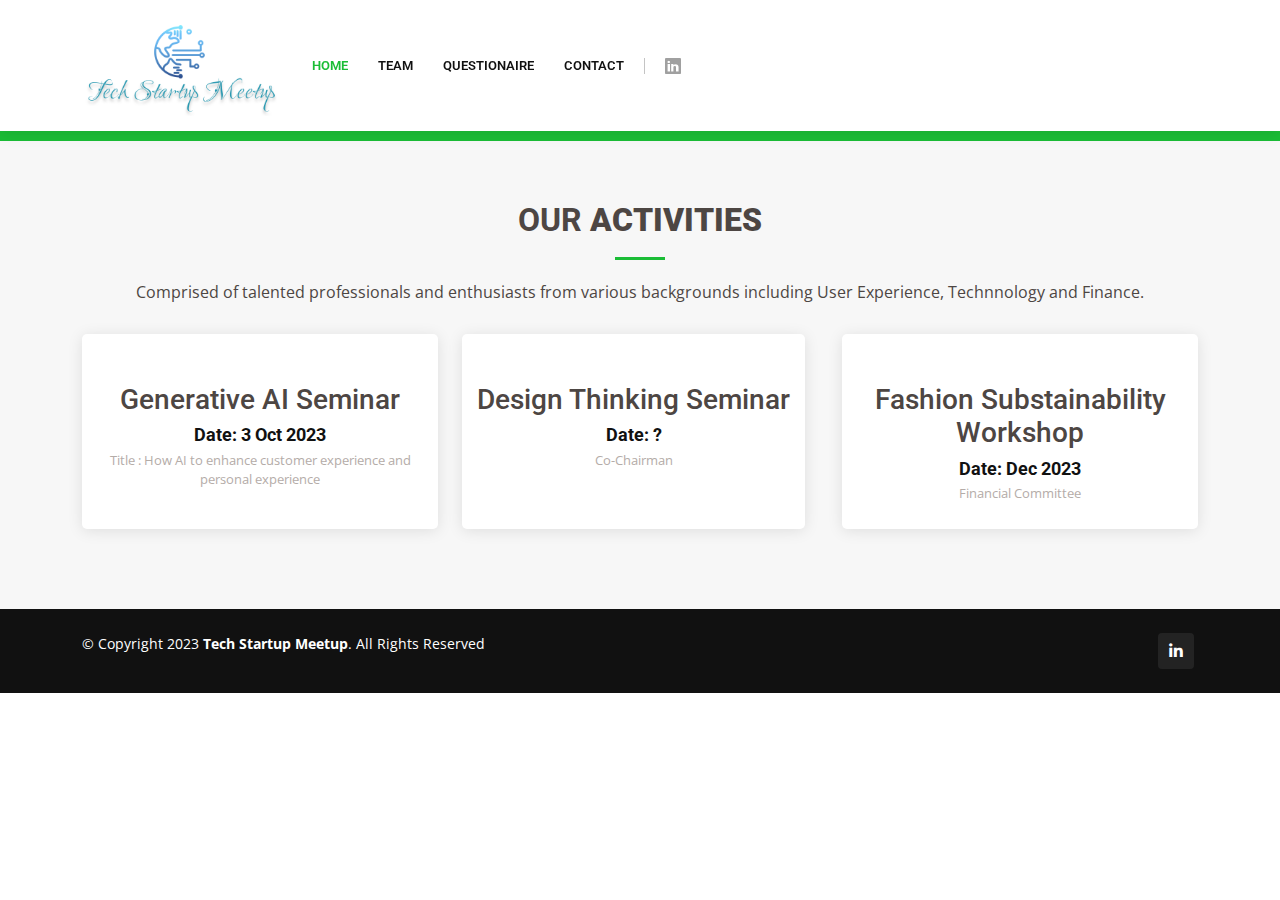
==== activities.html @ 201b1976 "Add files via upload" ====
<!DOCTYPE html>
<html lang="en">

<head>
  <meta charset="utf-8">
  <meta content="width=device-width, initial-scale=1.0" name="viewport">

  <title>Tech Startup Meetup</title>
  <meta content="" name="description">
  <meta content="" name="keywords">

  <!-- Favicons -->
  <link href="assets/img/favicon.png" rel="icon">
  <link href="assets/img/apple-touch-icon.png" rel="apple-touch-icon">

  <!-- Google Fonts -->
  <link href="https://fonts.googleapis.com/css?family=Open+Sans:300,300i,400,400i,600,600i,700,700i|Roboto:300,300i,400,400i,500,500i,600,600i,700,700i|Poppins:300,300i,400,400i,500,500i,600,600i,700,700i" rel="stylesheet">

  <!-- Vendor CSS Files -->
  <link href="assets/vendor/animate.css/animate.min.css" rel="stylesheet">
  <link href="assets/vendor/aos/aos.css" rel="stylesheet">
  <link href="assets/vendor/bootstrap/css/bootstrap.min.css" rel="stylesheet">
  <link href="assets/vendor/bootstrap-icons/bootstrap-icons.css" rel="stylesheet">
  <link href="assets/vendor/boxicons/css/boxicons.min.css" rel="stylesheet">
  <link href="assets/vendor/glightbox/css/glightbox.min.css" rel="stylesheet">
  <link href="assets/vendor/remixicon/remixicon.css" rel="stylesheet">
  <link href="assets/vendor/swiper/swiper-bundle.min.css" rel="stylesheet">

  <!-- Template Main CSS File -->
  <link href="assets/css/style.css" rel="stylesheet">

  <!-- =======================================================
  * Template Name: Company
  * Updated: Jul 27 2023 with Bootstrap v5.3.1
  * Template URL: https://bootstrapmade.com/company-free-html-bootstrap-template/
  * Author: BootstrapMade.com
  * License: https://bootstrapmade.com/license/
  ======================================================== -->
</head>

<body>

  <!-- ======= Header ======= -->
  <header id="header" class="fixed-top">
    <div class="container d-flex align-items-center">

      <img src="assets/img/techstartupmeetup_logo.png" alt="" width="200px" class="img-fluid">
	  <!-- Uncomment below if you prefer to use an image logo -->
      <!-- <a href="index.html" class="logo me-auto me-lg-0"><img src="assets/img/logo.png" alt="" class="img-fluid"></a>-->

      <nav id="navbar" class="navbar order-last order-lg-0">
        <ul>
          <li><a href="index.html" class="active">Home</a></li>

          <li><a href="team.html">Team</a></li>
          <li><a href="questionaire.html">Questionaire</a></li>
          <li><a href="contact.html">Contact</a></li>

        </ul>
        <i class="bi bi-list mobile-nav-toggle"></i>
      </nav><!-- .navbar -->

      <div class="header-social-links d-flex">
        <!--
		<a href="#" class="twitter"><i class="bu bi-twitter"></i></a>
        <a href="#" class="facebook"><i class="bu bi-facebook"></i></a>
        <a href="#" class="instagram"><i class="bu bi-instagram"></i></a>
        -->
		<a href="https://www.linkedin.com/groups/14312040/" class="linkedin"><i class="bu bi-linkedin"></i></i></a>
      </div>

    </div>
  </header><!-- End Header -->

  <main id="main">

    <!-- ======= Breadcrumbs ======= -->
    <section id="breadcrumbs" class="breadcrumbs">
      <div class="container">

        <div class="d-flex justify-content-between align-items-center">
          <h2>Activities</h2>
          <ol>
            <li><a href="index.html">Home</a></li>
            <li>Activities</li>
          </ol>
        </div>

      </div>
    </section><!-- End Breadcrumbs -->

    <!-- ======= Our Team Section ======= -->
    <section id="team" class="team section-bg">
      <div class="container">

        <div class="section-title" data-aos="fade-up">
          <h2>Our <strong>Activities</strong></h2>
          <p>Comprised of talented professionals and enthusiasts from various backgrounds including User Experience, Technnology and Finance.</p>
        </div>

        <div class="row">

          <div class="col-lg-4 col-md-6 d-flex align-items-stretch">
            <div class="member" data-aos="fade-up">
              <div class="member-img">
                <img src="assets/img/activities/activities-1.jpg" class="img-fluid" alt="">
                <div class="social">
                  <a href=""><i class="bi bi-twitter"></i></a>
                  <a href=""><i class="bi bi-facebook"></i></a>
                  <a href=""><i class="bi bi-instagram"></i></a>
                  <a href=""><i class="bi bi-linkedin"></i></a>
                </div>
              </div>
              <div class="member-info">
                <h3>Generative AI Seminar</h3>
				<h4>Date: 3 Oct 2023</h4>
                <a href="activities1.html"><span>Title : How AI to enhance customer experience and personal experience</span></a>
              </div>
            </div>
          </div>

          <div class="col-lg-4 col-md-6 d-flex align-items-stretch">
            <div class="member" data-aos="fade-up" data-aos-delay="100">
              <div class="member-img">
                <img src="assets/img/activities/activities-2.jpg" class="img-fluid" alt="">
                <div class="social">
                  <a href=""><i class="bi bi-twitter"></i></a>
                  <a href=""><i class="bi bi-facebook"></i></a>
                  <a href=""><i class="bi bi-instagram"></i></a>
                  <a href=""><i class="bi bi-linkedin"></i></a>
                </div>
              </div>
              <div class="member-info">
                <h3>Design Thinking Seminar</h3>
				<h4>Date: ?</h4>
                <span>Co-Chairman</span>
              </div>
            </div>
          </div>

          <div class="col-lg-4 col-md-6 d-flex align-items-stretch">
            <div class="member" data-aos="fade-up" data-aos-delay="200">
              <div class="member-img">
                <img src="assets/img/activities/activities-3.jpg" class="img-fluid" alt="">
                <div class="social">
                  <a href=""><i class="bi bi-twitter"></i></a>
                  <a href=""><i class="bi bi-facebook"></i></a>
                  <a href=""><i class="bi bi-instagram"></i></a>
                  <a href=""><i class="bi bi-linkedin"></i></a>
                </div>
              </div>
              <div class="member-info">
                <h3>Fashion Substainability Workshop</h3>
                <h4>Date: Dec 2023</h4>
				<span>Financial Committee</span>
              </div>
            </div>
          </div>

        </div>

      </div>
    </section><!-- End Our Team Section -->

  </main><!-- End #main -->

  <!-- ======= Footer ======= -->
  <footer id="footer">

	<!--
    <div class="footer-top">
      <div class="container">
        <div class="row">

          <div class="col-lg-3 col-md-6 footer-contact">
            <h3>Company</h3>
            <p>
              A108 Adam Street <br>
              New York, NY 535022<br>
              United States <br><br>
              <strong>Phone:</strong> +1 5589 55488 55<br>
              <strong>Email:</strong> info@example.com<br>
            </p>
          </div>

          <div class="col-lg-2 col-md-6 footer-links">
            <h4>Useful Links</h4>
            <ul>
              <li><i class="bx bx-chevron-right"></i> <a href="#">Home</a></li>
              <li><i class="bx bx-chevron-right"></i> <a href="#">About us</a></li>
              <li><i class="bx bx-chevron-right"></i> <a href="#">Services</a></li>
              <li><i class="bx bx-chevron-right"></i> <a href="#">Terms of service</a></li>
              <li><i class="bx bx-chevron-right"></i> <a href="#">Privacy policy</a></li>
            </ul>
          </div>

          <div class="col-lg-3 col-md-6 footer-links">
            <h4>Our Services</h4>
            <ul>
              <li><i class="bx bx-chevron-right"></i> <a href="#">Web Design</a></li>
              <li><i class="bx bx-chevron-right"></i> <a href="#">Web Development</a></li>
              <li><i class="bx bx-chevron-right"></i> <a href="#">Product Management</a></li>
              <li><i class="bx bx-chevron-right"></i> <a href="#">Marketing</a></li>
              <li><i class="bx bx-chevron-right"></i> <a href="#">Graphic Design</a></li>
            </ul>
          </div>

          <div class="col-lg-4 col-md-6 footer-newsletter">
            <h4>Join Our Newsletter</h4>
            <p>Tamen quem nulla quae legam multos aute sint culpa legam noster magna</p>
            <form action="" method="post">
              <input type="email" name="email"><input type="submit" value="Subscribe">
            </form>
          </div>

        </div>
      </div>
    </div>
	-->

    <div class="container d-md-flex py-4">

      <div class="me-md-auto text-center text-md-start">
        <div class="copyright">
          &copy; Copyright 2023 <strong><span>Tech Startup Meetup</span></strong>. All Rights Reserved
        </div>
      </div>
      <div class="social-links text-center text-md-right pt-3 pt-md-0">
        <!--
		<a href="#" class="twitter"><i class="bx bxl-twitter"></i></a>
        <a href="#" class="facebook"><i class="bx bxl-facebook"></i></a>
        <a href="#" class="instagram"><i class="bx bxl-instagram"></i></a>
        <a href="#" class="google-plus"><i class="bx bxl-skype"></i></a>
        -->
		<a href="https://www.linkedin.com/groups/14312040/" class="linkedin"><i class="bx bxl-linkedin"></i></a>
      </div>
    </div>
  </footer><!-- End Footer -->

  <a href="#" class="back-to-top d-flex align-items-center justify-content-center"><i class="bi bi-arrow-up-short"></i></a>

  <!-- Vendor JS Files -->
  <script src="assets/vendor/aos/aos.js"></script>
  <script src="assets/vendor/bootstrap/js/bootstrap.bundle.min.js"></script>
  <script src="assets/vendor/glightbox/js/glightbox.min.js"></script>
  <script src="assets/vendor/isotope-layout/isotope.pkgd.min.js"></script>
  <script src="assets/vendor/swiper/swiper-bundle.min.js"></script>
  <script src="assets/vendor/waypoints/noframework.waypoints.js"></script>
  <script src="assets/vendor/php-email-form/validate.js"></script>

  <!-- Template Main JS File -->
  <script src="assets/js/main.js"></script>

</body>

</html>
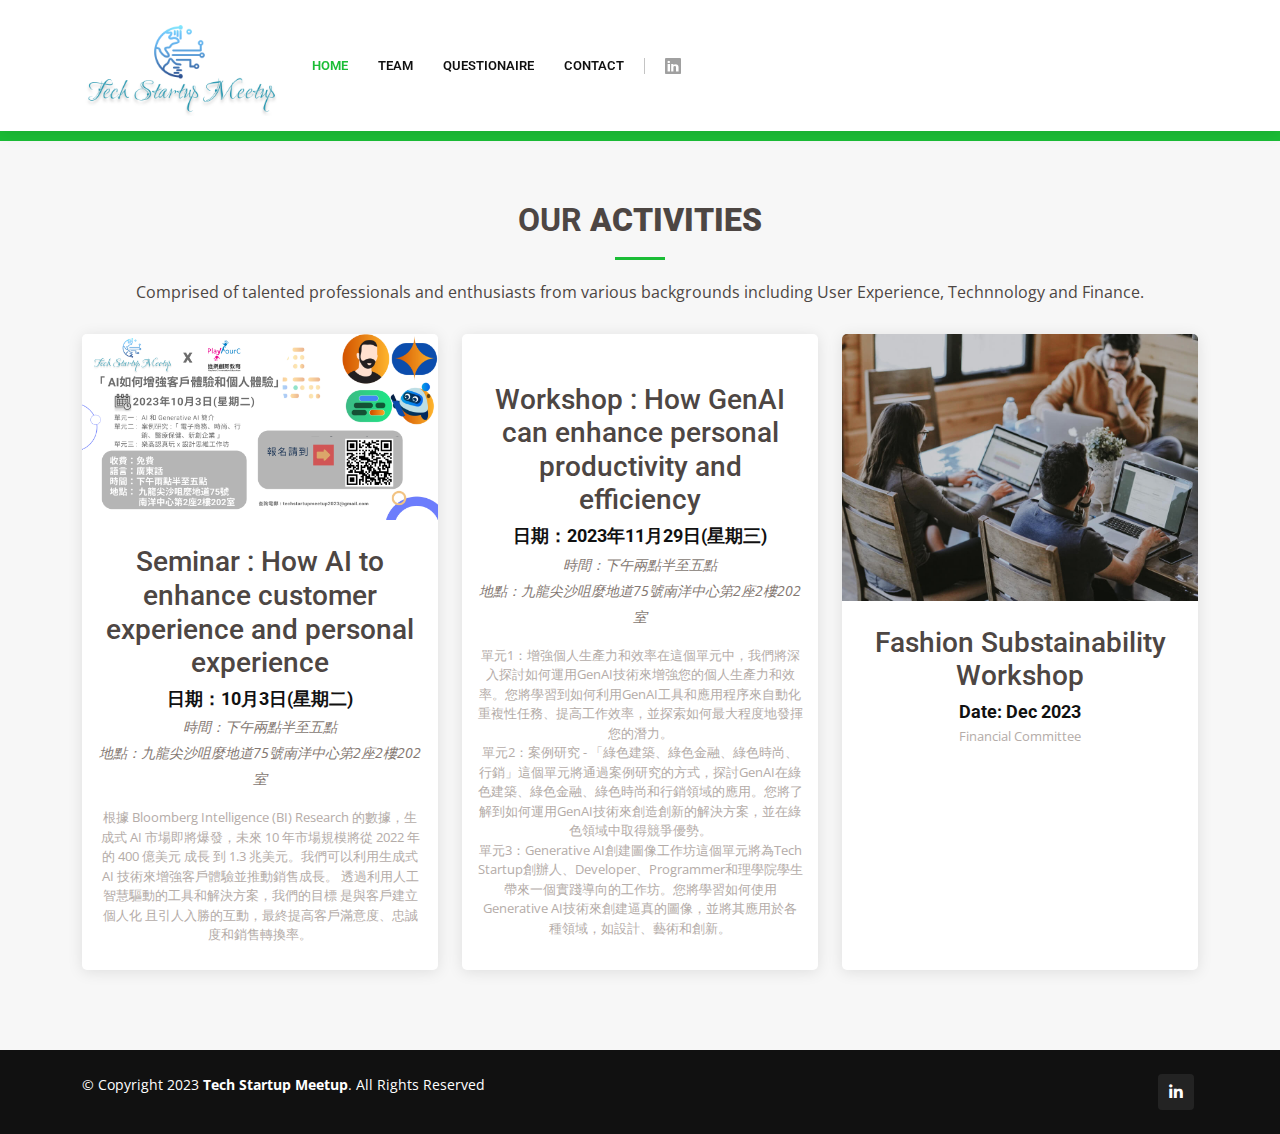
==== commit 1de2baf3: "Add files via upload" ====
--- a/activities.html
+++ b/activities.html
@@ -103,7 +103,7 @@
           <div class="col-lg-4 col-md-6 d-flex align-items-stretch">
             <div class="member" data-aos="fade-up">
               <div class="member-img">
-                <img src="assets/img/activities/activities-1.jpg" class="img-fluid" alt="">
+                <img src="assets/img/activities/activities-1.png" class="img-fluid" alt="">
                 <div class="social">
                   <a href=""><i class="bi bi-twitter"></i></a>
                   <a href=""><i class="bi bi-facebook"></i></a>
@@ -112,9 +112,17 @@
                 </div>
               </div>
               <div class="member-info">
-                <h3>Generative AI Seminar</h3>
-				<h4>Date: 3 Oct 2023</h4>
-                <a href="activities1.html"><span>Title : How AI to enhance customer experience and personal experience</span></a>
+                <h3>Seminar : How AI to enhance customer experience and personal experience</h3>
+				<h4>日期：10月3日(星期二)</h4>
+				<p>時間：下午兩點半至五點 <br />
+					地點：九龍尖沙咀麼地道75號南洋中心第2座2樓202室</p>
+
+                <a href="activities1.html">
+					<span>根據 Bloomberg Intelligence (BI) Research 的數據，生成式 AI 市場即將爆發，未來 10 年市場規模將從 2022 年的 400 億美元
+					成長 到 1.3 兆美元。我們可以利用生成式 AI 技術來增強客戶體驗並推動銷售成長。 透過利用人工智慧驅動的工具和解決方案，我們的目標 是與客戶建立個人化
+					且引人入勝的互動，最終提高客戶滿意度、忠誠度和銷售轉換率。
+				    </span>
+				</a>
               </div>
             </div>
           </div>
@@ -122,7 +130,7 @@
           <div class="col-lg-4 col-md-6 d-flex align-items-stretch">
             <div class="member" data-aos="fade-up" data-aos-delay="100">
               <div class="member-img">
-                <img src="assets/img/activities/activities-2.jpg" class="img-fluid" alt="">
+                <img src="assets/img/activities/activities-2.png" class="img-fluid" alt="">
                 <div class="social">
                   <a href=""><i class="bi bi-twitter"></i></a>
                   <a href=""><i class="bi bi-facebook"></i></a>
@@ -131,9 +139,21 @@
                 </div>
               </div>
               <div class="member-info">
-                <h3>Design Thinking Seminar</h3>
-				<h4>Date: ?</h4>
-                <span>Co-Chairman</span>
+                <h3>Workshop : How GenAI can enhance personal productivity and efficiency</h3>
+				<h4>日期：2023年11月29日(星期三)</h4>
+				<p>時間：下午兩點半至五點 <br />
+					地點：九龍尖沙咀麼地道75號南洋中心第2座2樓202室</p>
+
+                <a href="activities2.html">
+					<span>
+						單元1：增強個人生產力和效率在這個單元中，我們將深入探討如何運用GenAI技術來增強您的個人生產力和效率。您將學習到如何利用GenAI工具和應用程序來自動化重複性任務、提高工作效率，並探索如何最大程度地發揮您的潛力。
+						<br />
+						單元2：案例研究 - 「綠色建築、綠色金融、綠色時尚、行銷」這個單元將通過案例研究的方式，探討GenAI在綠色建築、綠色金融、綠色時尚和行銷領域的應用。您將了解到如何運用GenAI技術來創造創新的解決方案，並在綠色領域中取得競爭優勢。
+						
+						<br />
+						單元3：Generative AI創建圖像工作坊這個單元將為Tech Startup創辦人、Developer、Programmer和理學院學生帶來一個實踐導向的工作坊。您將學習如何使用Generative AI技術來創建逼真的圖像，並將其應用於各種領域，如設計、藝術和創新。
+				    </span>
+				</a>
               </div>
             </div>
           </div>
